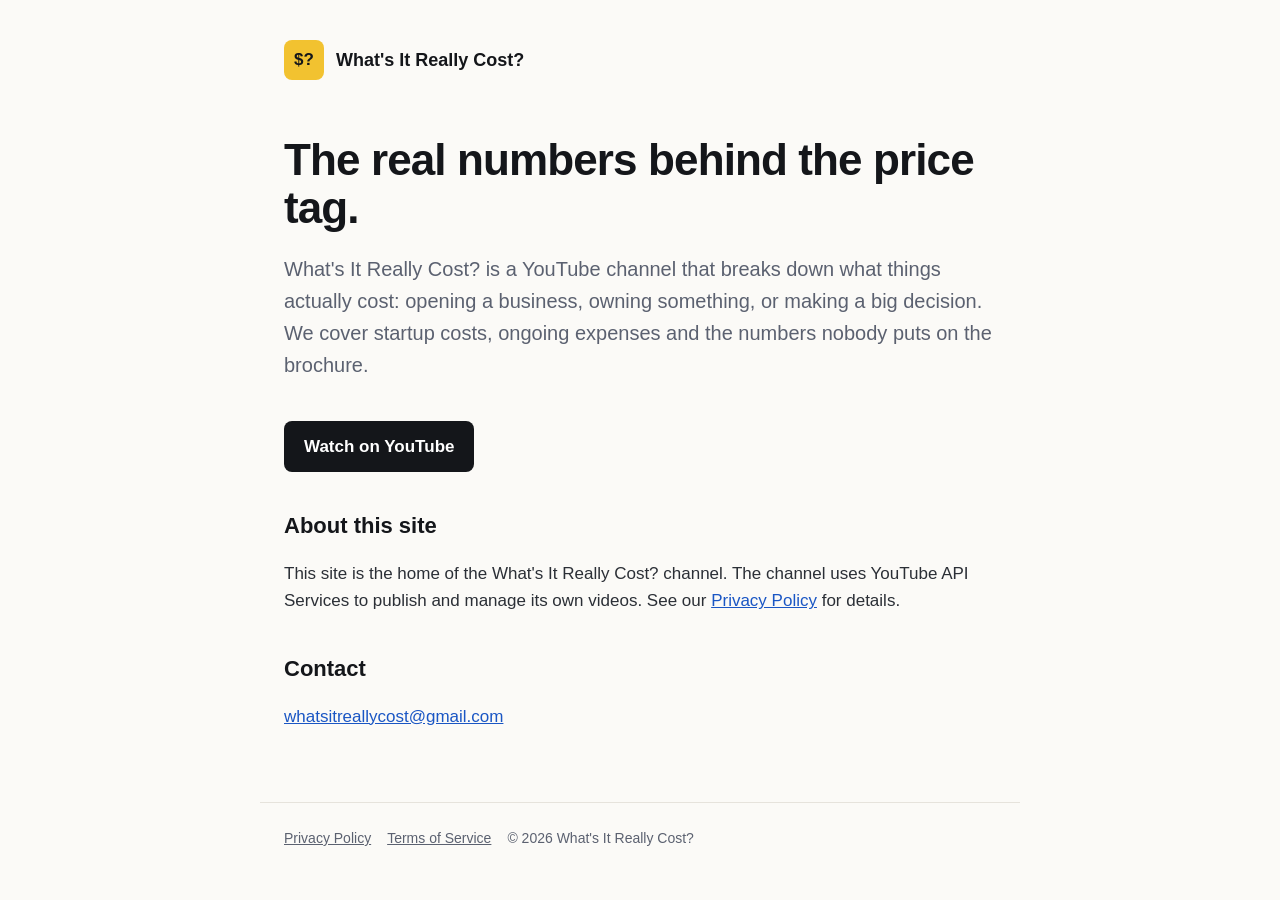
==== index.html @ b0e8e118 "Add files via upload" ====
<!DOCTYPE html>
<html lang="en"><head><meta charset="utf-8"><meta name="viewport" content="width=device-width,initial-scale=1">
<title>What's It Really Cost?</title>
<meta name="description" content="What's It Really Cost? breaks down the real numbers behind businesses, purchases and everyday decisions.">
<link rel="stylesheet" href="style.css"></head>
<body>
<header><div class="mark">$?</div><a href="/">What's It Really Cost?</a></header>
<main>
<h1>The real numbers behind the price tag.</h1>
<p class="lede">What's It Really Cost? is a YouTube channel that breaks down what things actually cost: opening a business, owning something, or making a big decision. We cover startup costs, ongoing expenses and the numbers nobody puts on the brochure.</p>
<a class="btn" href="https://www.youtube.com/channel/UCc_dbNYMvgTBZw55VmnoEYw">Watch on YouTube</a>
<h2>About this site</h2>
<p>This site is the home of the What's It Really Cost? channel. The channel uses YouTube API Services to publish and manage its own videos. See our <a href="/privacy.html">Privacy Policy</a> for details.</p>
<h2>Contact</h2>
<p><a href="mailto:whatsitreallycost@gmail.com">whatsitreallycost@gmail.com</a></p>
</main>
<footer><a href="/privacy.html">Privacy Policy</a><a href="/terms.html">Terms of Service</a>© 2026 What's It Really Cost?</footer>
</body></html>
---- style.css ----
:root{--ink:#14161a;--muted:#5b6170;--accent:#f2c230;--bg:#fbfaf7;--line:#e6e3dc}
*{box-sizing:border-box}body{margin:0;font:17px/1.6 -apple-system,BlinkMacSystemFont,"Segoe UI",Roboto,Helvetica,Arial,sans-serif;color:var(--ink);background:var(--bg)}
header,main,footer{max-width:760px;margin:0 auto;padding:0 24px}
header{padding-top:40px;display:flex;align-items:center;gap:12px}
.mark{width:40px;height:40px;border-radius:8px;background:var(--accent);display:grid;place-items:center;font-weight:800}
header a{color:inherit;text-decoration:none;font-weight:700;font-size:18px}
h1{font-size:44px;line-height:1.1;margin:56px 0 16px;letter-spacing:-.02em}
h2{font-size:22px;margin:36px 0 8px}
p,li{color:#2b2f36}.lede{font-size:20px;color:var(--muted)}
a{color:#1a56c4}
.btn{display:inline-block;margin-top:20px;padding:12px 20px;border-radius:8px;background:var(--ink);color:#fff;text-decoration:none;font-weight:600}
footer{margin-top:72px;padding:24px;border-top:1px solid var(--line);color:var(--muted);font-size:14px}
footer a{color:var(--muted);margin-right:16px}
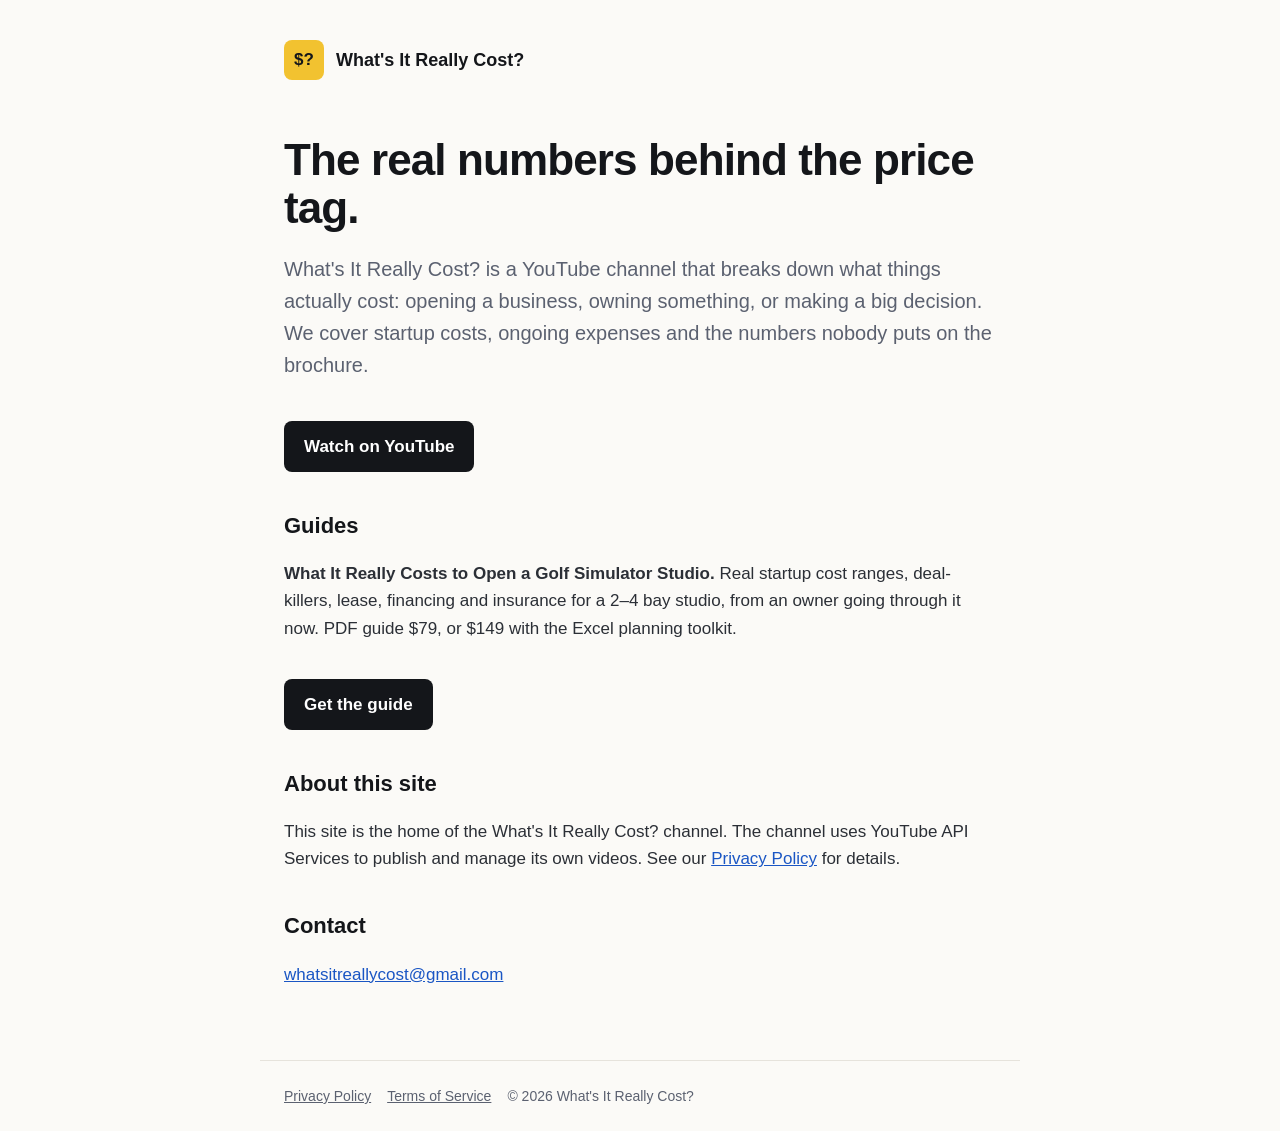
==== commit f1af90f9: "Update index.htmlAdd Guides section linking to guide.whatsitreallycost.com" ====
--- a/index.html
+++ b/index.html
@@ -9,6 +9,9 @@
 <h1>The real numbers behind the price tag.</h1>
 <p class="lede">What's It Really Cost? is a YouTube channel that breaks down what things actually cost: opening a business, owning something, or making a big decision. We cover startup costs, ongoing expenses and the numbers nobody puts on the brochure.</p>
 <a class="btn" href="https://www.youtube.com/channel/UCc_dbNYMvgTBZw55VmnoEYw">Watch on YouTube</a>
+<h2>Guides</h2>
+<p><strong>What It Really Costs to Open a Golf Simulator Studio.</strong> Real startup cost ranges, deal-killers, lease, financing and insurance for a 2–4 bay studio, from an owner going through it now. PDF guide $79, or $149 with the Excel planning toolkit.</p>
+<a class="btn" href="https://guide.whatsitreallycost.com">Get the guide</a>
 <h2>About this site</h2>
 <p>This site is the home of the What's It Really Cost? channel. The channel uses YouTube API Services to publish and manage its own videos. See our <a href="/privacy.html">Privacy Policy</a> for details.</p>
 <h2>Contact</h2>
